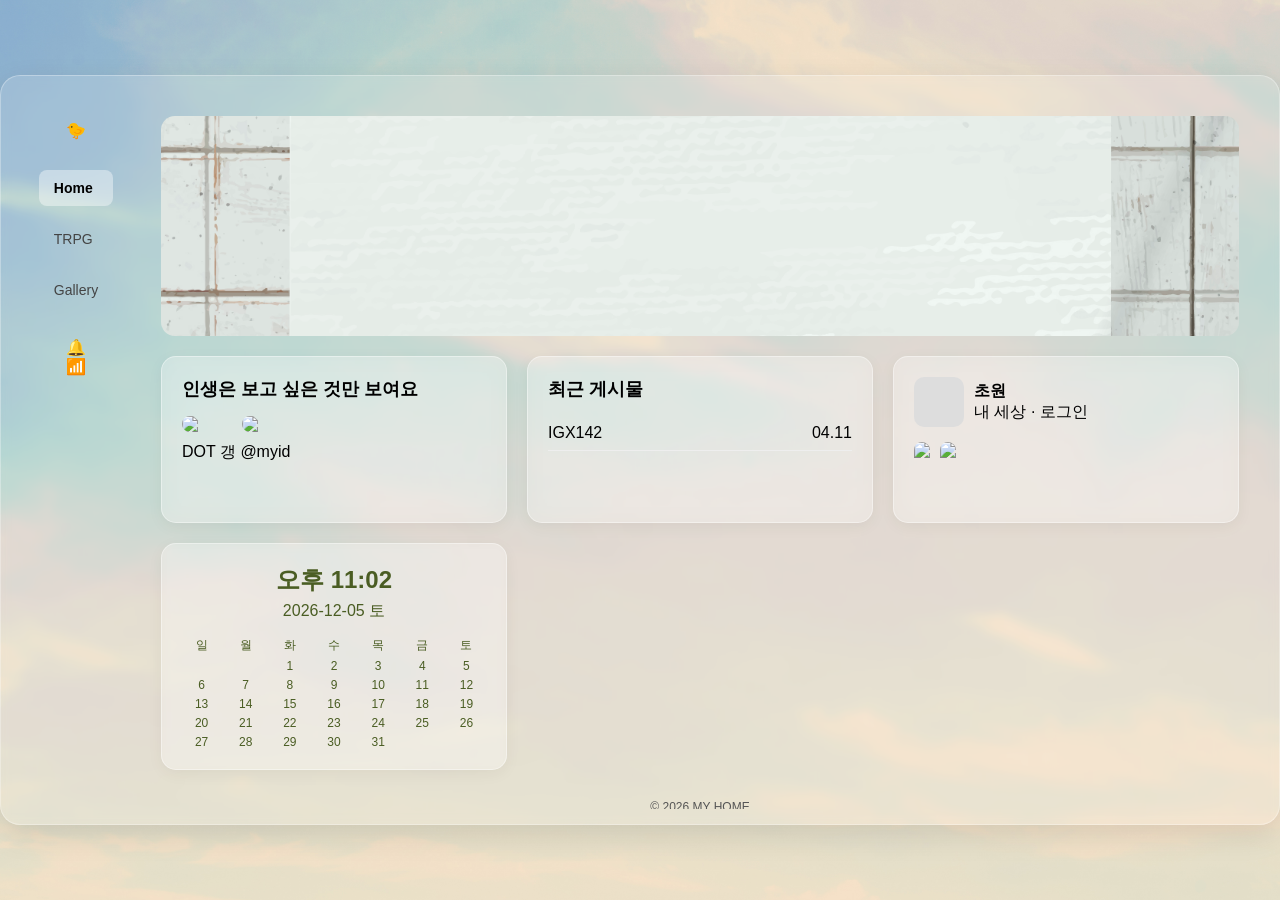
==== index.html @ a3d33442 "homepage 홈페이지리뉴얼" ====
<!DOCTYPE html>
<html lang="ko">

<head>
    <meta charset="UTF-8">
    <meta name="viewport" content="width=device-width, initial-scale=1.0">
    <title>hw_love</title>
    <link rel="stylesheet" href="css/common.css">
    <link rel="stylesheet" href="css/style.css">

    <script src="https://cdnjs.cloudflare.com/ajax/libs/gsap/3.12.2/gsap.min.js"></script>
    <script src="js/script.js" defer></script>
</head>

<body>
    <div id="transition-layer">
        <div class="column"></div>
        <div class="column"></div>
        <div class="column"></div>
        <div class="column"></div>
        <div class="column"></div>
    </div>

    <div class="container">
        <aside class="sidebar">
            <div class="logo">🐤</div>
            <nav>
                <div class="nav-item active" data-page="home">Home</div>
                <div class="nav-item" data-page="trpg">TRPG</div>
                <div class="nav-item" data-page="gallery">Gallery</div>
            </nav>
            <div class="icons">🔔<br>📶</div>
        </aside>

        <main class="main" id="main-display">
        </main>
    </div>

    <template id="temp-home">
        <section class="banner">
            <img src="images/18242611_rm435-065.jpg" alt="banner">
        </section>
        <section class="content">
            <div class="card profile">
                <h3>인생은 보고 싶은 것만 보여요</h3>
                <div class="avatars">
                    <img src="char1.png">
                    <img src="char2.png">
                </div>
                <p>DOT 갱 @myid</p>
            </div>
            <div class="card gallery">
                <h3>최근 게시물</h3>
                <ul>
                    <li>IGX142 <span>04.11</span></li>
                </ul>
            </div>
            <!-- 미니홈 -->
            <div class="card mini">
                <div class="mini-top">
                    <div class="mini-profile"></div>
                    <div>
                        <b>초원</b>
                        <p>내 세상 · 로그인</p>
                    </div>
                </div>
                <div class="mini-images">
                    <img src="img1.jpg">
                    <img src="img2.jpg">
                </div>
            </div>
            <!-- 캘린더 -->
            <div class="card calendar-card">
                <div id="clock" class="clock">10:23 오후</div>
                <div id="date" class="date-display">2026-03-24 화</div>
                <div class="calendar">
                    <div class="calendar-grid" id="calendarGrid"></div>
                </div>
            </div>
        </section>
        <footer>
            © 2026 MY HOME
        </footer>
        </section>
    </template>

    <template id="temp-trpg">
        <div class="window-frame glass-window">
            <div class="window-header">
                <span id="trpg-title">TRPG_COLLECTION.exe</span>
                <button id="back-to-list"
                    style="display:none; float:right; cursor:pointer; color:white; background:none; border:none;">[BACK]</button>
            </div>

            <div class="banner-container" id="trpg-list-view">
                <div class="banner-item" onclick="openTRPG('open')"><img src="../images/trpg/open.webp"></div>
                <div class="banner-item" onclick="openTRPG('highbuilding')"><img src="../images/trpg/highbuilding.jpg">
                </div>
                <div class="banner-item" onclick="openTRPG('remember')"><img src="../images/trpg/remeber.webp"></div>
                <div class="banner-item" onclick="openTRPG('love')"><img src="../images/trpg/love.webp"></div>
            </div>

            <div id="trpg-detail-view" style="display:none; padding:20px; overflow-y:auto; height:100%;">
                <div id="pw-section" style="text-align:center; padding-top:40px;">
                    <h3>🔒 PASSWORD REQUIRED</h3>
                    <input type="password" id="pwInput" style="padding:8px; border-radius:5px;">
                    <button id="pwBtn" style="padding:8px 15px; cursor:pointer;">확인</button>
                    <p id="pwError" style="color:red; font-size:12px; margin-top:10px;"></p>
                </div>
                <div id="trpg-content-area" style="display:none;"></div>
            </div>
        </div>
    </template>
    <div id="trpg-popup" class="popup-overlay">
        <div class="popup-window">
            <div class="popup-header">
                <span class="title">TRPG_VIEWER.exe</span>
                <button class="close-btn" onclick="closeTRPGPopup()">[X]</button>
            </div>
            <div id="popup-content" class="popup-body">
            </div>
        </div>
    </div>
</body>

</html>
---- css/common.css ----
@import url(font.css);

* { margin: 0; padding: 0; box-sizing: border-box; }
html { scroll-behavior: smooth; }

body { 
    display: flex; 
    font-family: 'A2z', sans-serif; 
    font-size: 16px; 
    color: #000; 
    justify-content: center; 
    align-items: center; 
    min-height: 100vh; 
    /* 배경 이미지 설정 */
    background: url(../images/back1.jpg) no-repeat center;
    background-size: cover;
    background-attachment: fixed; /* 스크롤 시 배경 고정 (선택) */
}

li { list-style: none; }
img, input { vertical-align: middle; }
a { text-decoration: none; color: #000; }

/* ---------------- */
/* LAYOUT */
/* ---------------- */

/* 전체 외곽 틀: 약간의 투명도와 블러를 주어 유리 느낌 시작 */
.container {
    display: flex;
    width: 1440px;
    height: 750px;
    background: rgba(255, 255, 255, 0.15); /* 매우 투명한 흰색 */
    backdrop-filter: blur(5px);
    -webkit-backdrop-filter: blur(5px);
    border: 1px solid rgba(255, 255, 255, 0.3);
    border-radius: 20px;
    padding: 15px;
    box-shadow: 0 10px 30px rgba(0, 0, 0, 0.1);
}

/* 사이드바: 배경을 투명하게 */
.sidebar {
    width: 120px;
    background: transparent; 
    display: flex;
    flex-direction: column;
    align-items: center;
    padding-top: 30px;
    gap: 30px;
}

/* 메인 영역: 내부 카드들이 돋보이도록 배경색 제거 */
.main {
    flex: 1;
    background: transparent; 
    padding: 25px;
    overflow-y: auto;
}

/* ---------------- */
/* CARD (글래스모피즘 핵심) */
/* ---------------- */

.card {
    background: rgba(255, 255, 255, 0.25); /* 카드 배경 투명도 */
    backdrop-filter: blur(12px); /* 뒷배경 흐림 강도 */
    -webkit-backdrop-filter: blur(12px);
    
    border: 1px solid rgba(255, 255, 255, 0.4);
    border-radius: 15px;
    padding: 20px;
    box-shadow: 0 4px 15px rgba(0, 0, 0, 0.05);
    color: #000;
    transition: transform 0.2s ease;
}

.card:hover {
    transform: translateY(-2px); /* 마우스 올렸을 때 살짝 뜨는 효과 */
    background: rgba(255, 255, 255, 0.35);
}

.card h3 {
    margin-bottom: 15px;
    font-size: 1.1rem;
    font-weight: bold;
}

/* ---------------- */
/* GRID SYSTEM */
/* ---------------- */

.content {
    margin-top: 20px;
    display: grid;
    grid-template-columns: repeat(3, 1fr);
    gap: 20px;
}

/* ---------------- */
/* 기타 스타일 유지 */
/* ---------------- */

.sidebar nav { display: flex; flex-direction: column; gap: 15px; }
.sidebar a { color: #444; font-size: 14px; font-weight: 500; }

.calendar-grid {
    display: grid;
    grid-template-columns: repeat(7, 1fr);
    gap: 5px;
    text-align: center;
}

footer {
    text-align: center;
    margin-top: 30px;
    padding-bottom: 10px;
    font-size: 12px;
    color: #555;
}

/* 이미지 너비 최적화 */
img { max-width: 100%; height: auto; border-radius: 8px; }
---- css/style.css ----
/* ---------------- */
/* 배너 */
/* ---------------- */

.banner img{
    width:100%;
    height:220px;
    object-fit:cover;
    border-radius:14px;
}

/* ---------------- */
/* 프로필 카드 */
/* ---------------- */

.profile h3{
    margin-bottom:15px;
}

.avatars{
    display:flex;
    margin-bottom:10px;
}

.avatars img{
    width:50px;
    margin-right:10px;
}

/* ---------------- */
/* 갤러리 카드 */
/* ---------------- */

.gallery ul{
    list-style:none;
}

.gallery li{
    display:flex;
    justify-content:space-between;
    padding:8px 0;
    border-bottom:1px solid #eee;
}

/* ---------------- */
/* 미니홈 카드 */
/* ---------------- */

.mini-top{
    display:flex;
    align-items:center;
    gap:10px;
}

.mini-profile{
    width:50px;
    height:50px;
    background:#ddd;
    border-radius:10px;
}

.mini-images{
    margin-top:15px;
    display:flex;
    gap:10px;
}

.mini-images img{
    height:60px;
    object-fit:cover;
    border-radius:8px;
}

.calendar-card {
    backdrop-filter: blur(5px);
    text-align: center;
    color: #4a5d23; /* 짙은 녹색 계열 폰트 */
}

.clock {
    font-size: 24px;
    font-weight: bold;
    margin-bottom: 5px;
}

.calendar-grid {
    display: grid;
    grid-template-columns: repeat(7, 1fr);
    gap: 5px;
    font-size: 12px;
    margin-top: 15px;
}

/* 기존 CSS 아래에 추가 혹은 수정 */

.nav-item {
    cursor: pointer;
    padding: 10px 15px;
    border-radius: 8px;
    transition: 0.3s;
    font-size: 14px;
    color: #444;
}

.nav-item.active {
    background: rgba(255, 255, 255, 0.4);
    font-weight: bold;
    color: #000;
}

/* TRPG용 글래스 윈도우 스타일 추가 */
.glass-window {
    background: rgba(255, 255, 255, 0.1);
    backdrop-filter: blur(15px);
    border: 1px solid rgba(255, 255, 255, 0.3);
    border-radius: 20px;
    height: 100%;
    display: flex;
    flex-direction: column;
    overflow: hidden;
}

.window-header {
    background: rgba(195, 190, 240, 0.5);
    padding: 10px 20px;
    font-size: 12px;
    font-weight: bold;
    border-bottom: 1px solid rgba(255, 255, 255, 0.2);
}
/* 윈도우 프레임 내부를 꽉 채우기 */
.window-frame {
    width: 100%;
    max-width: none; /* 너비 제한 해제 */
    padding: 0;
}
/* 배너들이 들어가는 컨테이너 */
.banner-container {
    display: flex;
    flex-direction: column;
    gap: 15px;            /* 배너 사이 간격 */
    padding: 20px;
    width: 100%;
    height: 100%;         /* 부모 높이를 따라감 */
    overflow-y: auto;     /* 내용이 많으면 스크롤 생성 */
}

/* 개별 배너 아이템 */
.banner-item {
    width: 100%;
    height: 250px;        /* 배너 하나의 높이를 적절히 고정 (중요) */
    flex-shrink: 0;       /* 높이가 줄어들지 않도록 고정 */
    cursor: pointer;
    overflow: hidden;
    border-radius: 10px;
    box-shadow: 0 4px 10px rgba(0,0,0,0.1);
}

.banner-item img {
    width: 100%;
    height: 100%;
    object-fit: cover;    /* 이미지를 영역에 꽉 채움 */
    transition: transform 0.3s ease;
}

.banner-item:hover img {
    transform: scale(1.05);
}

.popup-overlay {
    display: none; /* 기본은 숨김 */
    position: fixed;
    top: 0; left: 0;
    width: 100%; height: 100%;
    background: rgba(0, 0, 0, 0.7);
    z-index: 10000;
    justify-content: center;
    align-items: center;
}

.popup-window {
    width: 90%;
    max-width: 1000px;
    height: 85vh;
    background: #fff;
    border-radius: 10px;
    display: flex;
    flex-direction: column;
    overflow: hidden;
}

.popup-header {
    background: #4a5d23; /* 기둥 색상과 맞춤 */
    color: white;
    padding: 10px 15px;
    display: flex;
    justify-content: space-between;
    font-size: 14px;
}

.popup-body {
    flex: 1;
    overflow-y: auto;
    padding: 0; /* 여백을 0으로 해서 이미지 꽉 차게 */
}

/* 불러온 HTML 내부 이미지 스타일 강제 교정 */
.popup-body img {
    width: 100% !important;
    display: block;
    margin: 0;
}
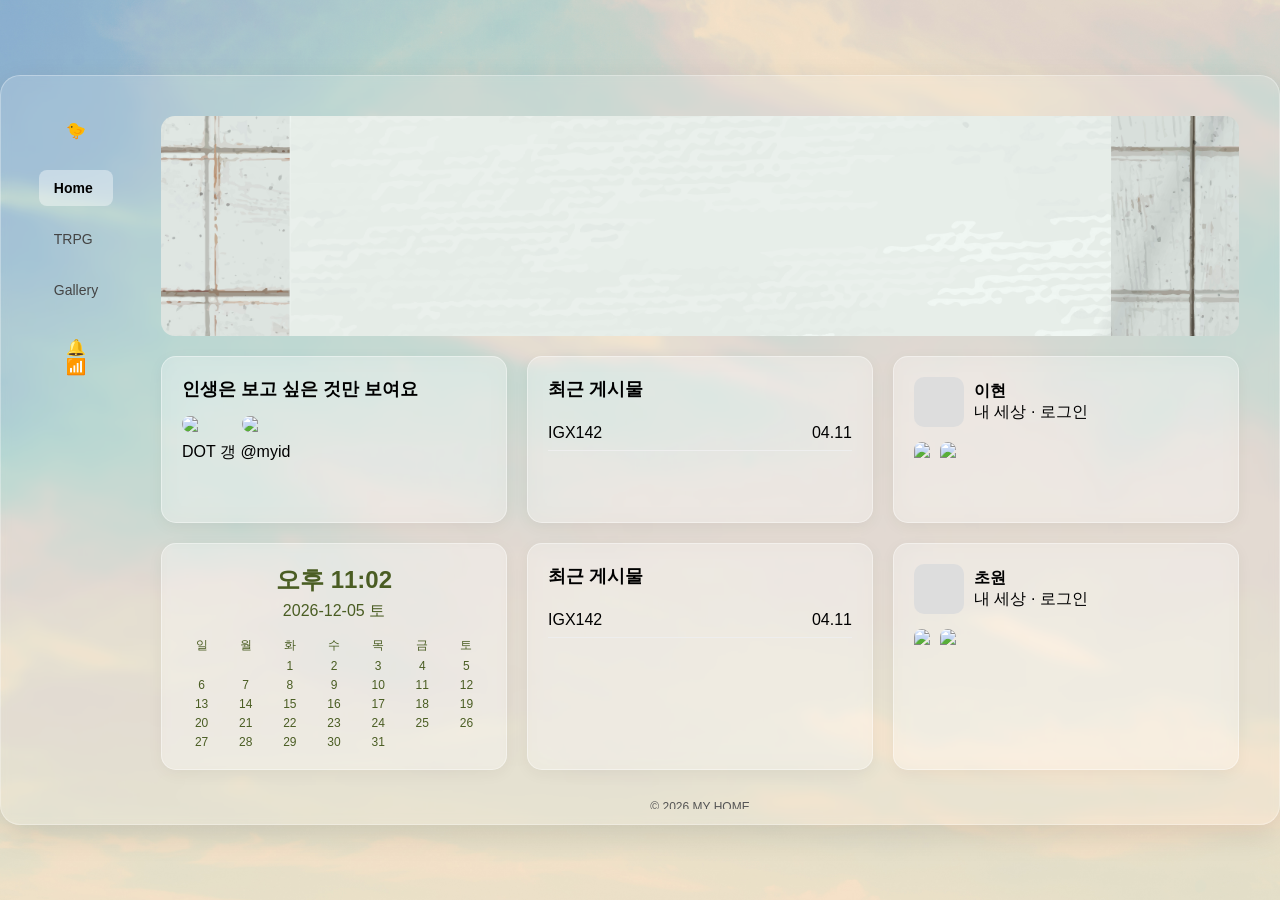
==== commit d929892b: "position 위치수정" ====
--- a/index.html
+++ b/index.html
@@ -60,7 +60,7 @@
                 <div class="mini-top">
                     <div class="mini-profile"></div>
                     <div>
-                        <b>초원</b>
+                        <b>이현</b>
                         <p>내 세상 · 로그인</p>
                     </div>
                 </div>
@@ -75,6 +75,26 @@
                 <div id="date" class="date-display">2026-03-24 화</div>
                 <div class="calendar">
                     <div class="calendar-grid" id="calendarGrid"></div>
+                </div>
+            </div>
+            <div class="card gallery">
+                <h3>최근 게시물</h3>
+                <ul>
+                    <li>IGX142 <span>04.11</span></li>
+                </ul>
+            </div>
+            <!-- 미니홈 -->
+            <div class="card mini">
+                <div class="mini-top">
+                    <div class="mini-profile"></div>
+                    <div>
+                        <b>초원</b>
+                        <p>내 세상 · 로그인</p>
+                    </div>
+                </div>
+                <div class="mini-images">
+                    <img src="img1.jpg">
+                    <img src="img2.jpg">
                 </div>
             </div>
         </section>
@@ -93,11 +113,11 @@
             </div>
 
             <div class="banner-container" id="trpg-list-view">
-                <div class="banner-item" onclick="openTRPG('open')"><img src="../images/trpg/open.webp"></div>
-                <div class="banner-item" onclick="openTRPG('highbuilding')"><img src="../images/trpg/highbuilding.jpg">
+                <div class="banner-item" onclick="openTRPG('open')"><img src="images/trpg/open.webp"></div>
+                <div class="banner-item" onclick="openTRPG('highbuilding')"><img src="images/trpg/highbuilding.jpg">
                 </div>
-                <div class="banner-item" onclick="openTRPG('remember')"><img src="../images/trpg/remeber.webp"></div>
-                <div class="banner-item" onclick="openTRPG('love')"><img src="../images/trpg/love.webp"></div>
+                <div class="banner-item" onclick="openTRPG('remember')"><img src="images/trpg/remeber.webp"></div>
+                <div class="banner-item" onclick="openTRPG('love')"><img src="images/trpg/love.webp"></div>
             </div>
 
             <div id="trpg-detail-view" style="display:none; padding:20px; overflow-y:auto; height:100%;">
